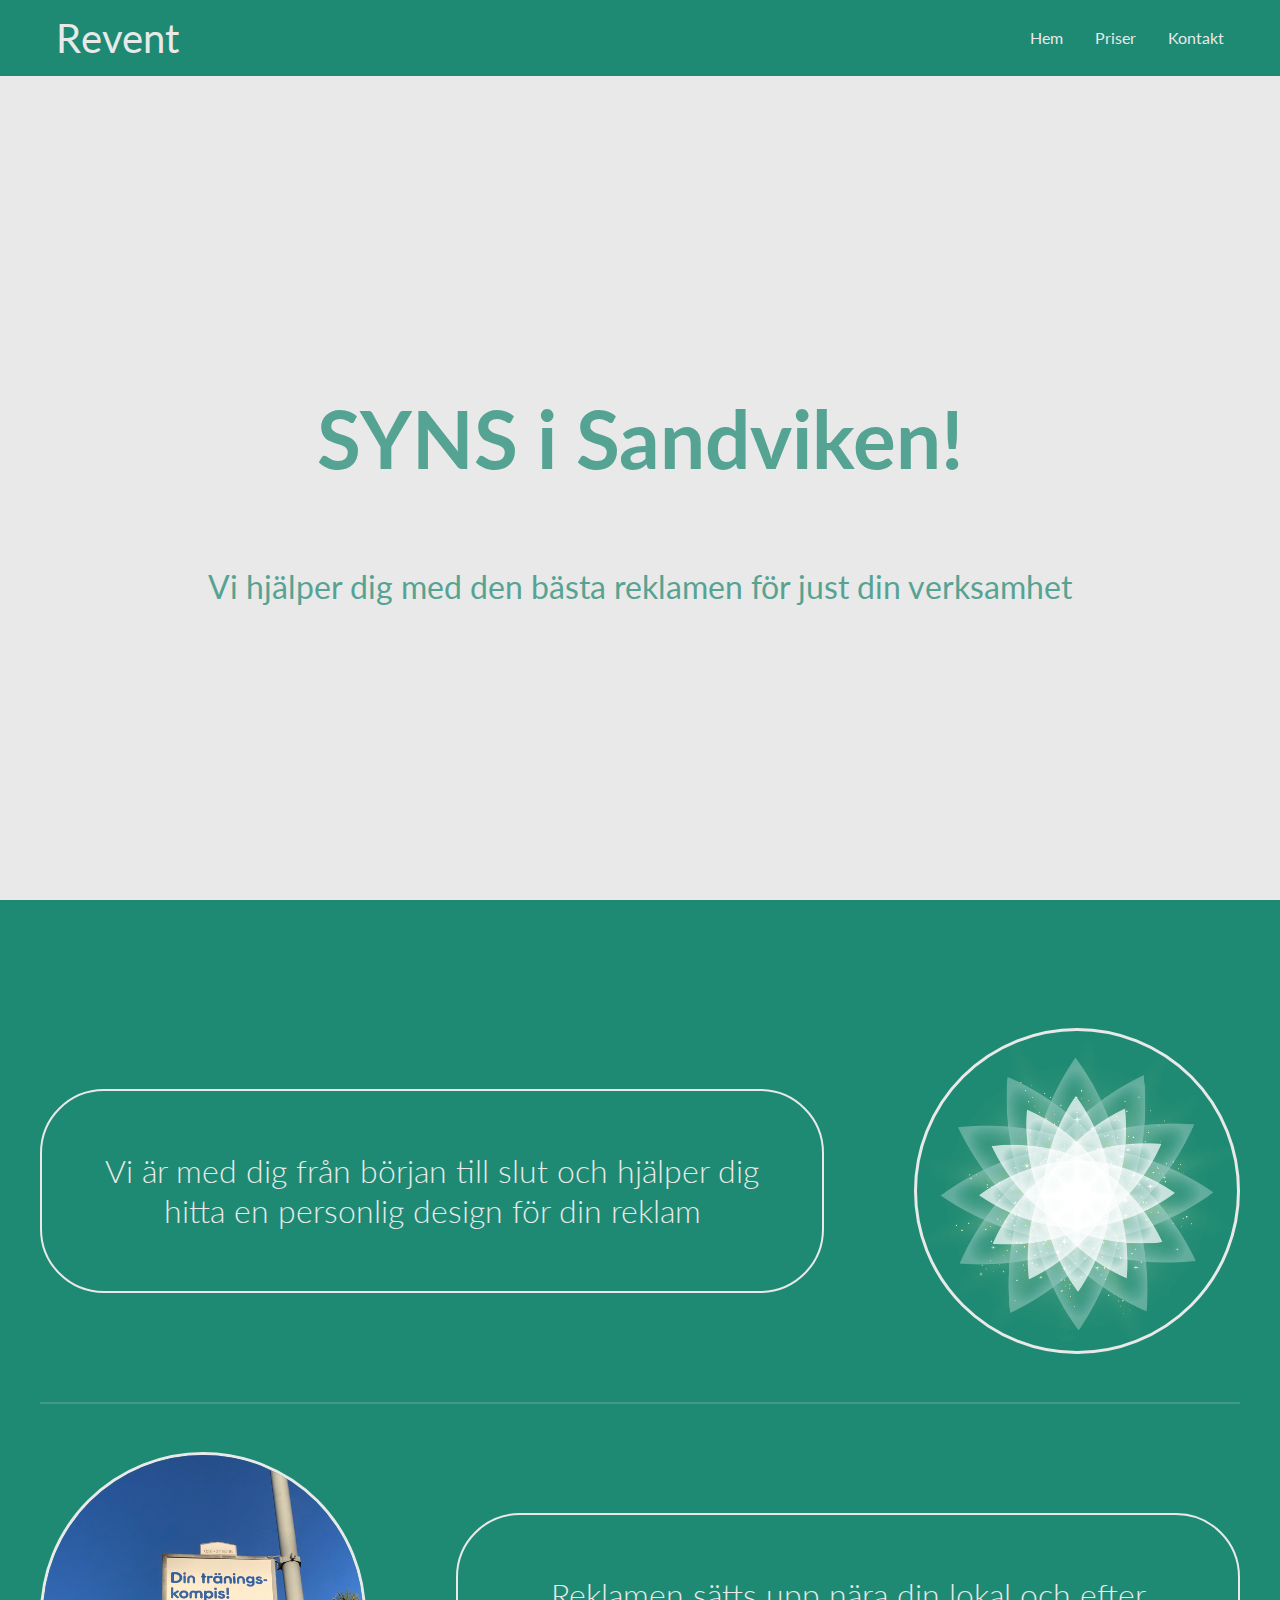
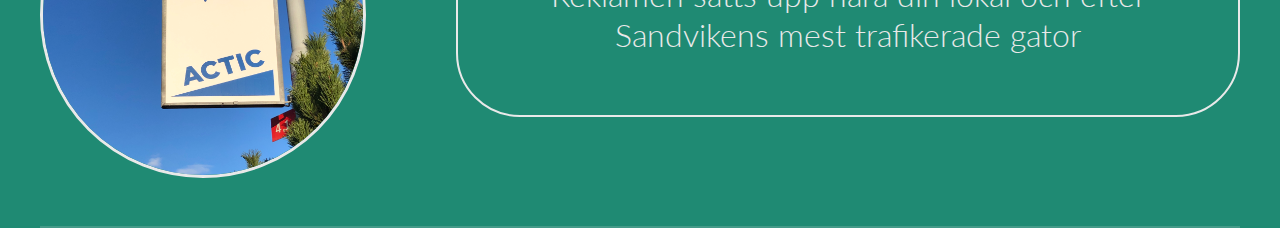
==== index.html @ 6e18d569 "small path changes" ====
<!DOCTYPE html>
<html lang="en">
  <head>
    <meta charset="UTF-8" />
    <meta name="viewport" content="width=device-width, initial-scale=1.0" />
    <title>Revent AB</title>
    <link rel="preconnect" href="https://fonts.gstatic.com" />
    <link
      href="https://fonts.googleapis.com/css2?family=Lato:wght@300;400;700&display=swap"
      rel="stylesheet"
    />
    <link rel="stylesheet" href="css/normalize.css" />
    <link rel="stylesheet" href="css/styles.css" />
    <script src="https://ajax.googleapis.com/ajax/libs/jquery/3.5.1/jquery.min.js"></script>
    <script>
      $(document).ready(function () {
        $("#main-text").fadeIn(1500);
      });
    </script>
  </head>
  <body>
    <div class="full-page">
      <nav class="main-nav">
        <div class="container flex-between">
          <a class="nav-logo" href="/index.html"><span>R</span>event</a>
          <ul class="nav-list">
            <li><a href="/index.html">Hem</a></li>
            <li><a href="#">Priser</a></li>
            <li><a href="/pages/kontakt.html">Kontakt</a></li>
          </ul>
        </div>
      </nav>
      <section class="description">
        <div id="main-text" class="container">
          <div class="d-flex flex-center flex-column height-100">
            <h1>SYNS i Sandviken!</h1>
            <p>Vi hjälper dig med den bästa reklamen för just din verksamhet</p>
          </div>
        </div>
      </section>
    </div>
    <div class="articles">
      <div class="container">
        <article>
          <p>
            Vi är med dig från början till slut och hjälper dig hitta en
            personlig design för din reklam
          </p>
          <div class="img-container">
            <img src="images/flower transparent.png" alt="" />
          </div>
        </article>
        <article class="flex-between">
          <div class="img-container">
            <img
              class="article-img sign-image"
              src="/images/sign_further_away.JPG"
              alt="Närbild på skylt"
            />
          </div>

          <p>
            Reklamen sätts upp nära din lokal och efter Sandvikens mest
            trafikerade gator
          </p>
        </article>
      </div>
    </div>
  </body>
</html>
---- css/styles.css ----
body {
  font-family: "Lato", sans-serif;
  width: 100vw;
  overflow: overlay;
}

.full-page {
  height: 100vh;
  display: flex;
  flex-direction: column;
}

.main-nav {
  padding-top: 0.8rem;
  padding-bottom: 0.8rem;
  background-color: rgb(31, 138, 115);
}

.container {
  padding-left: 2rem;
  padding-right: 2rem;
  max-width: 1200px;
  margin-left: auto;
  margin-right: auto;
  height: 100%;
}

.flex-between {
  display: flex;
  justify-content: space-between;
}

.nav-list {
  display: flex;
  align-items: center;
  font-size: 1rem;
}

#main-text {
  display: none;
}

.nav-logo {
  font-size: 2.5rem;
}
.nav-logo:hover {
  color: rgb(230, 230, 230);
}

.main-nav a {
  display: flex;
  color: rgb(233, 233, 233);
  text-decoration: none;
  margin-left: 1rem;
  margin-right: 1rem;
  align-items: center;
}
.main-nav a:hover {
  color: rgb(180, 180, 180);
}

.main-nav ul {
  list-style-type: none;
}

section.description h1 {
  display: flex;
  justify-content: center;
  font-size: 5rem;
}
section.description p {
  font-weight: 400;
  font-size: 2rem;
}
section.description {
  flex-grow: 1;
  overflow: hidden;
  background-color: rgb(233, 233, 233);
  color: rgb(31, 138, 115);
  justify-content: center;
  display: flex;
  flex-direction: column;
  text-align: center;
}
.height-100 {
  height: 100%;
}
section.description em {
  margin-right: 1rem;
}

.articles {
  background-color: rgb(31, 138, 115);
  color: rgb(233, 233, 233);
  display: flex;
  padding-top: 5rem;
  flex-direction: column;
  font-weight: 300;
  font-size: 2rem;
  flex-grow: 1;
}

.articles p {
  width: 55%;
  border: solid 2px rgb(233, 233, 233);
  border-radius: 4rem;
  padding: 5%;
  text-align: center;
  line-height: 2.5rem;
}

.sign-image {
  left: -3rem;
  max-width: 120% !important;
}
.articles article {
  margin-top: 3rem;
  padding-bottom: 3rem;
  align-items: center;
  display: flex;
  justify-content: space-between;
  border-bottom: solid 2px rgba(220, 220, 220, 0.2);
  min-width: 1000px;
}

.img-container {
  width: 20rem;
  height: 20rem;
  margin-top: auto;
  margin-bottom: auto;
  overflow: hidden;
  border-radius: 50%;
  border: solid 3px rgb(233, 233, 233);
}
.img-container img {
  max-width: 100%;
  position: relative;
}

::-webkit-scrollbar {
  width: 12px;
}

::-webkit-scrollbar-track {
  -webkit-box-shadow: inset 0 0 6px rgba(0, 0, 0, 0);
}

::-webkit-scrollbar-thumb {
  -webkit-box-shadow: inset 0 0 6px rgba(0, 0, 0, 0.5);
  background-color: rgba(0, 0, 0, 0.5);
  border-radius: 10px;
  padding: 1px;
}

.primary {
  color: rgb(31, 138, 115);
  background-color: rgb(233, 233, 233);
}
.secondary {
  color: rgb(233, 233, 233);
  background-color: rgb(31, 138, 115);
}
.contact_old {
  border: solid 2px rgb(31, 138, 115);
  padding-top: 2rem;
  padding-bottom: 2rem;
  padding-left: 2rem;
  padding-right: 2rem;
  border-radius: 3rem;
}

.contacts-main {
  text-align: center;
  display: flex;
  flex-direction: column;
  height: 100%;
  justify-content: center;
}
.contact p {
  font-size: 1.5rem;
}
.contact-information {
  color: black;
}
.contact-information em {
  text-align: left;
  color: rgb(31, 138, 115);
  font-weight: 700;
  font-style: normal;
}
.stefan {
  position: relative;
  max-width: 100% !important;
  top: -3rem;
}
.contact .img-container {
  border: solid 0.7rem rgb(31, 138, 115);
  background-color: rgb(31, 138, 115);
}
.text-center {
  text-align: center;
}

.d-flex {
  display: flex;
}
.flex-center {
  justify-content: center;
}
.flex-column {
  flex-direction: column;
}
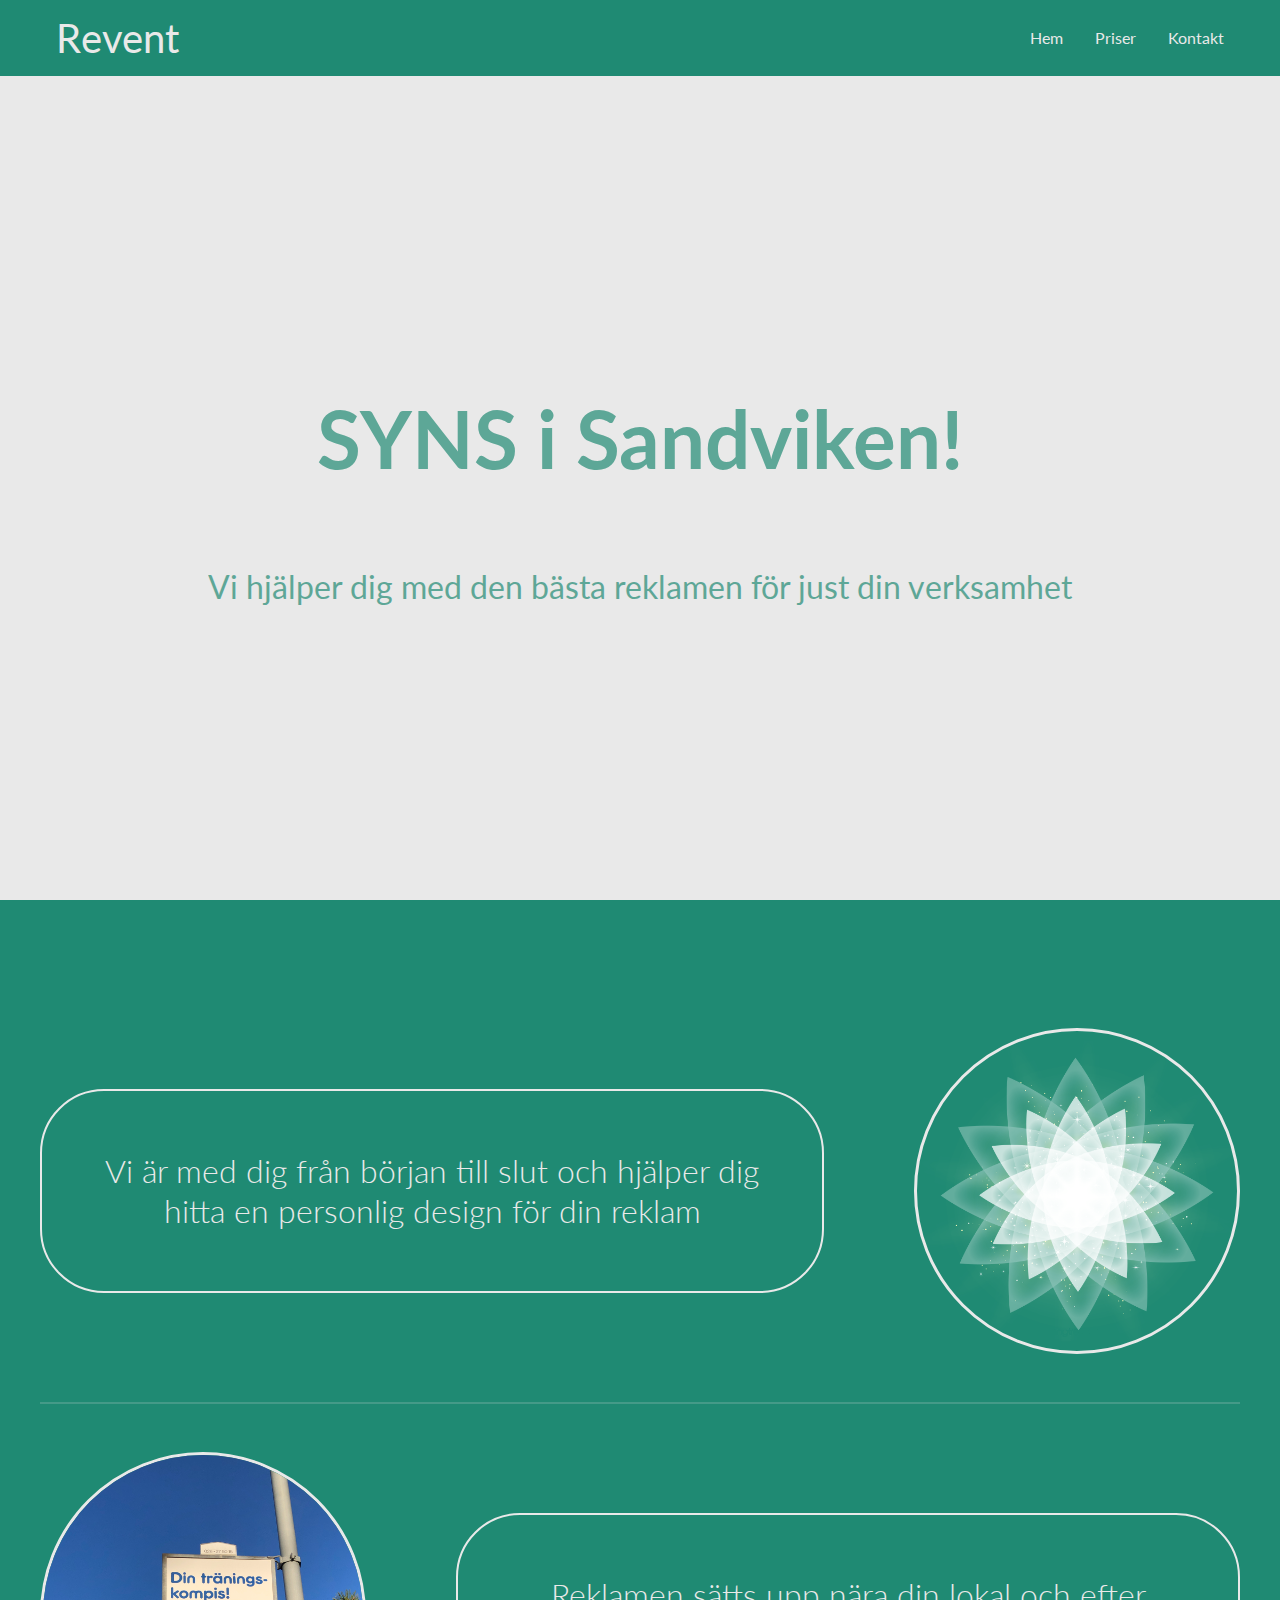
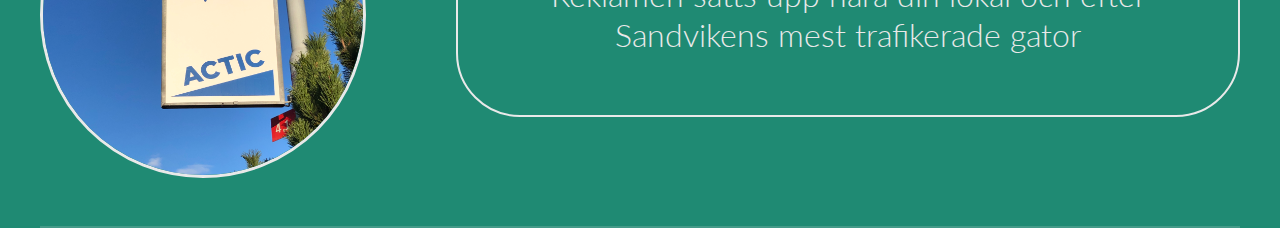
==== commit 06403243: "another test" ====
--- a/index.html
+++ b/index.html
@@ -24,9 +24,9 @@
         <div class="container flex-between">
           <a class="nav-logo" href="/index.html"><span>R</span>event</a>
           <ul class="nav-list">
-            <li><a href="/index.html">Hem</a></li>
+            <li><a href="Revent/index.html">Hem</a></li>
             <li><a href="#">Priser</a></li>
-            <li><a href="/pages/kontakt.html">Kontakt</a></li>
+            <li><a href="Revent/pages/kontakt.html">Kontakt</a></li>
           </ul>
         </div>
       </nav>
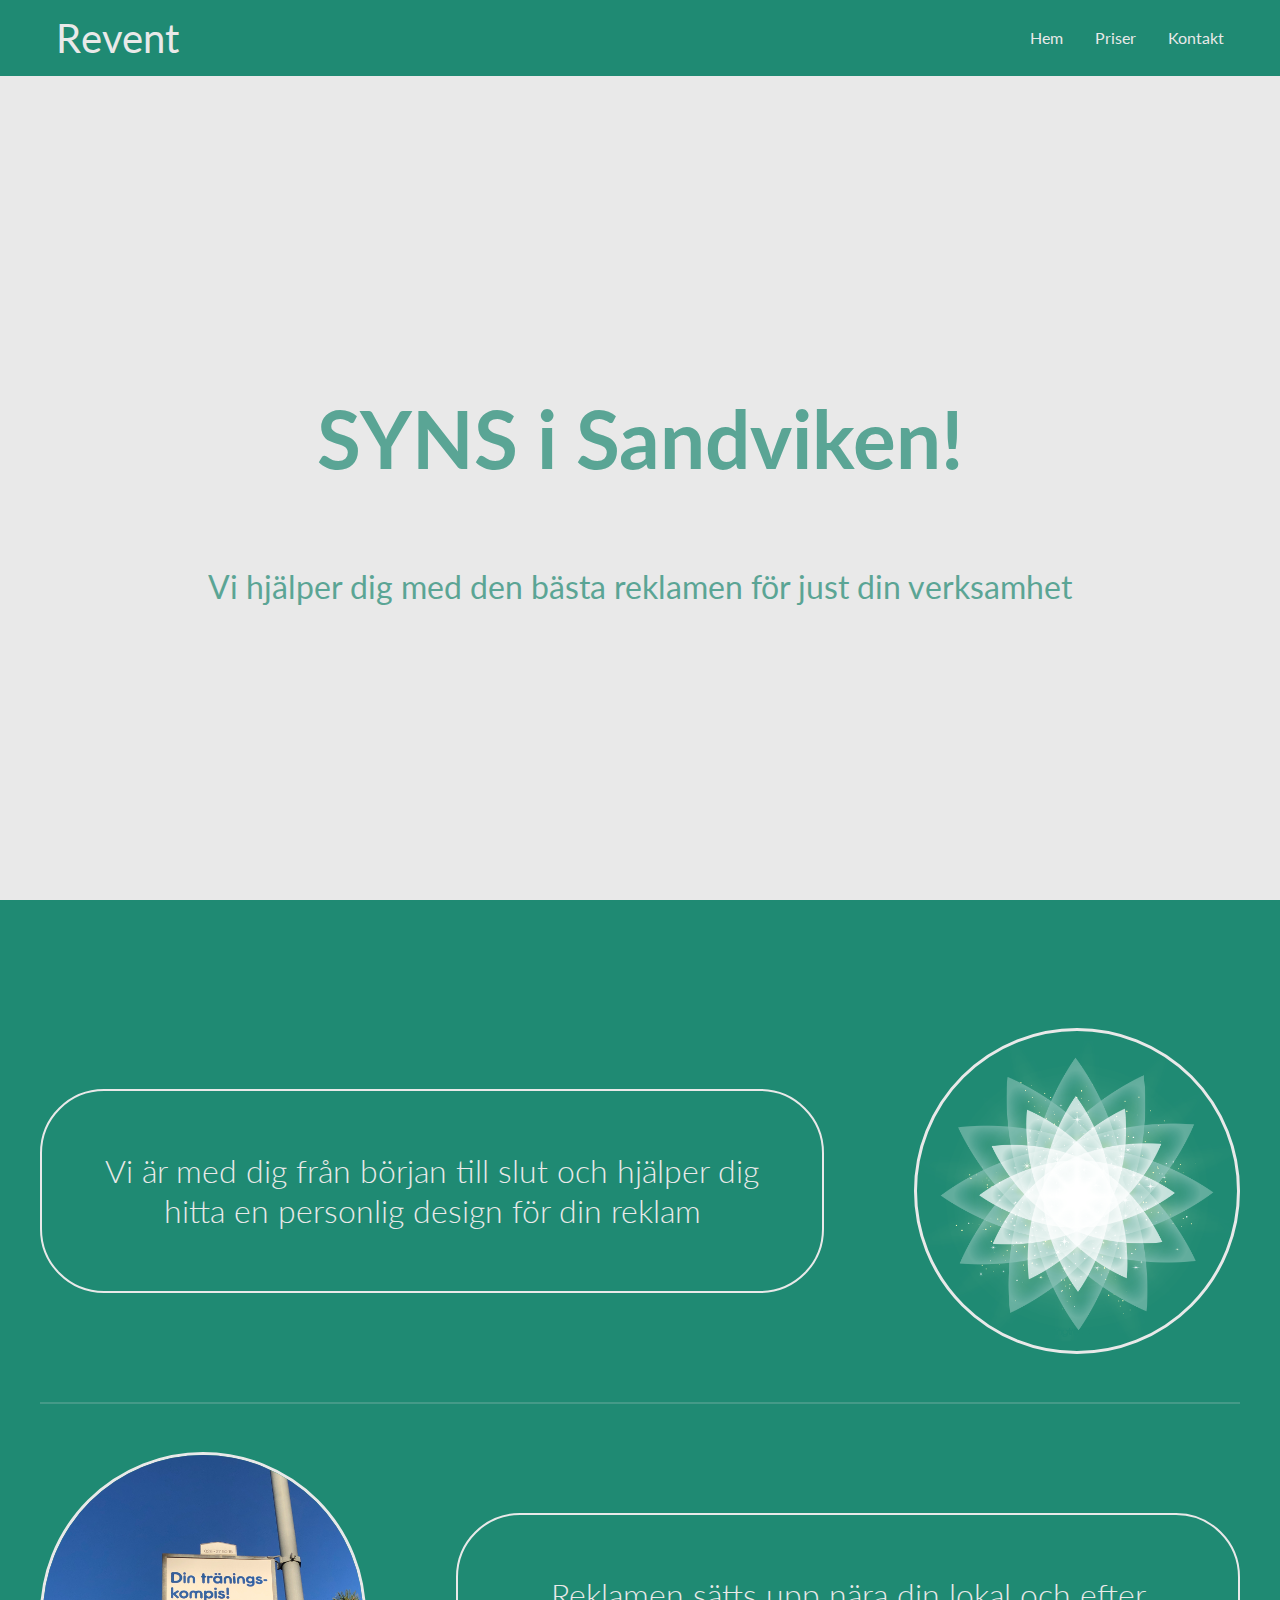
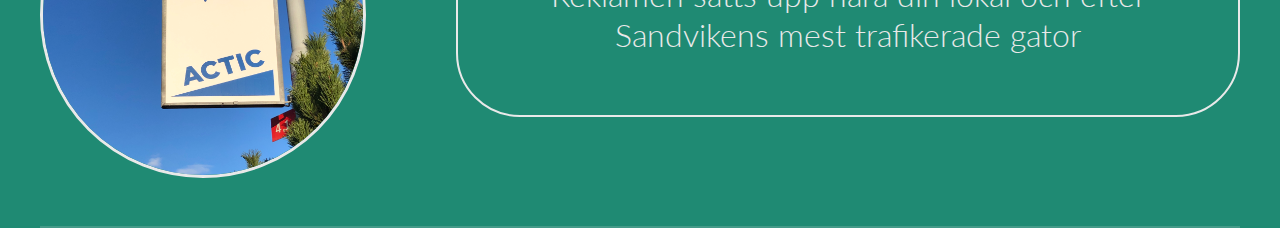
==== commit 11216495: "another routing test" ====
--- a/index.html
+++ b/index.html
@@ -24,9 +24,9 @@
         <div class="container flex-between">
           <a class="nav-logo" href="/index.html"><span>R</span>event</a>
           <ul class="nav-list">
-            <li><a href="Revent/index.html">Hem</a></li>
+            <li><a href="/Revent/index.html">Hem</a></li>
             <li><a href="#">Priser</a></li>
-            <li><a href="Revent/pages/kontakt.html">Kontakt</a></li>
+            <li><a href="/Revent/pages/kontakt.html">Kontakt</a></li>
           </ul>
         </div>
       </nav>
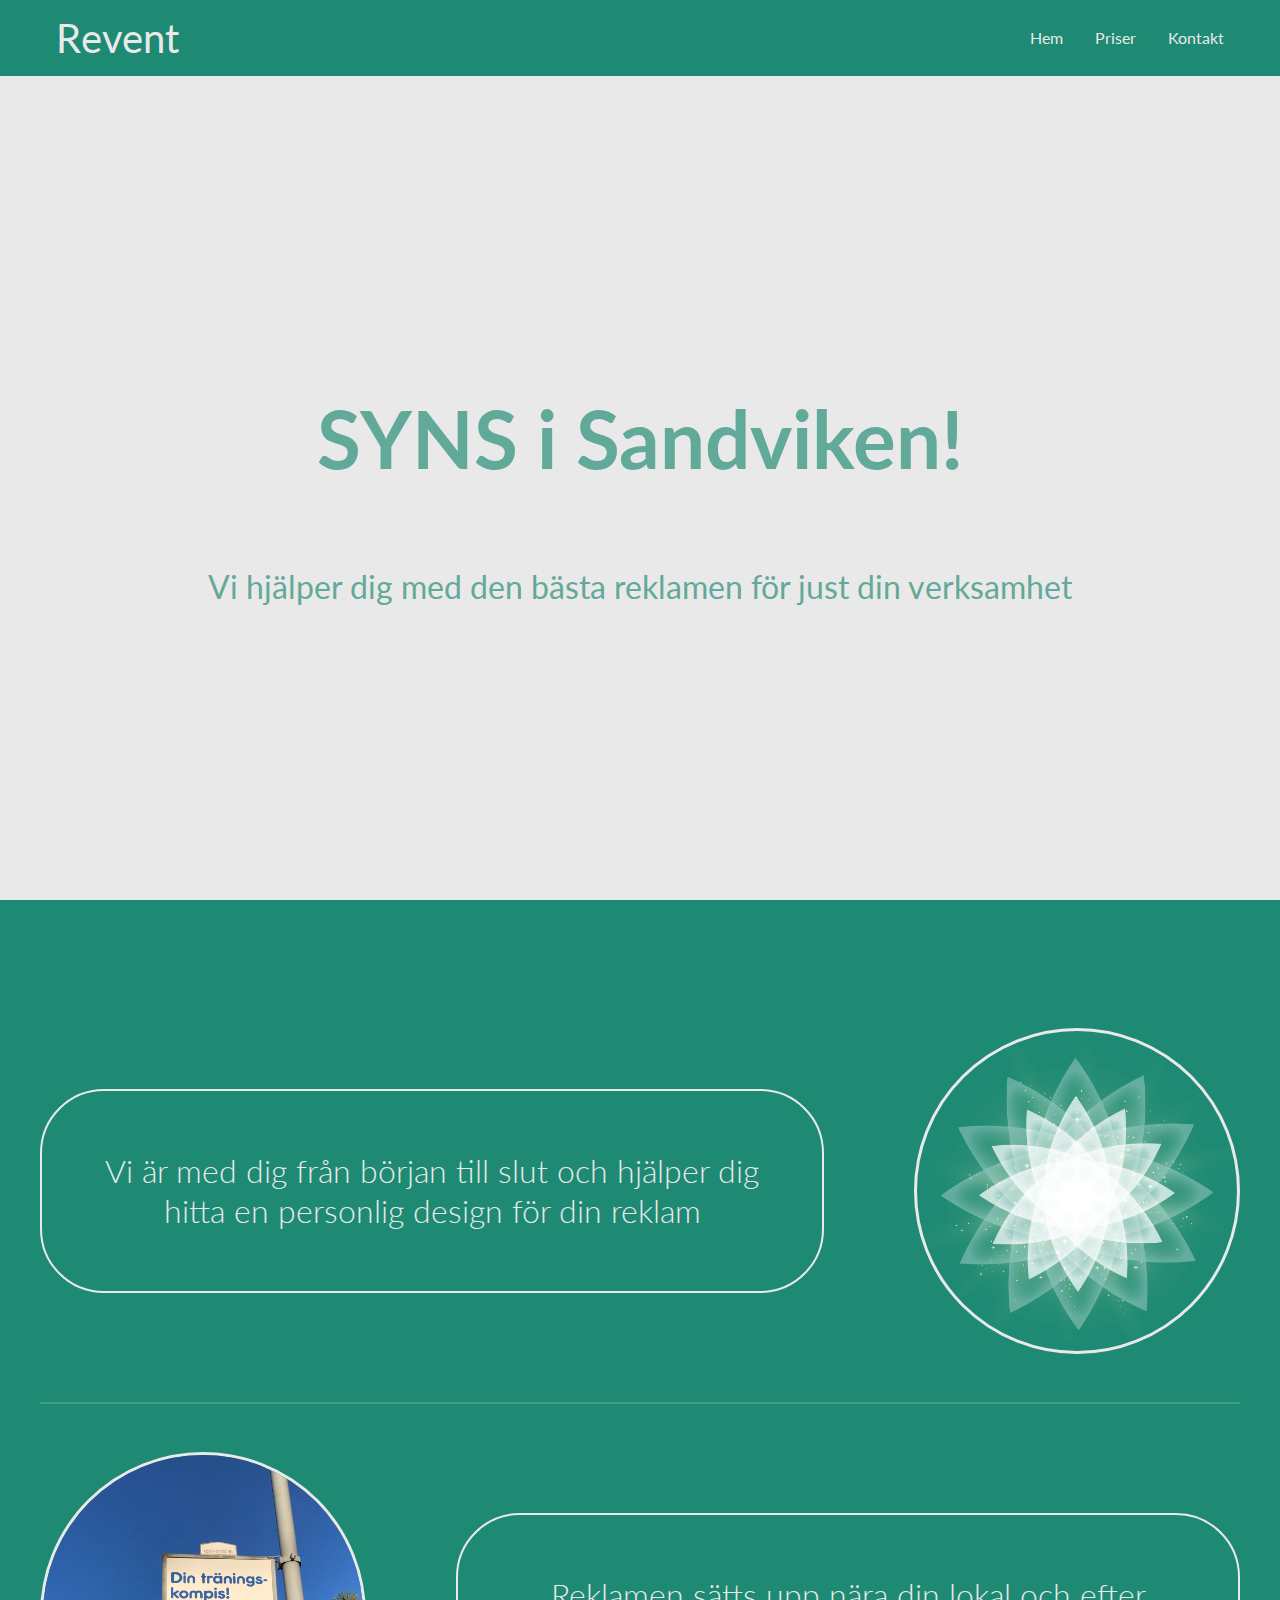
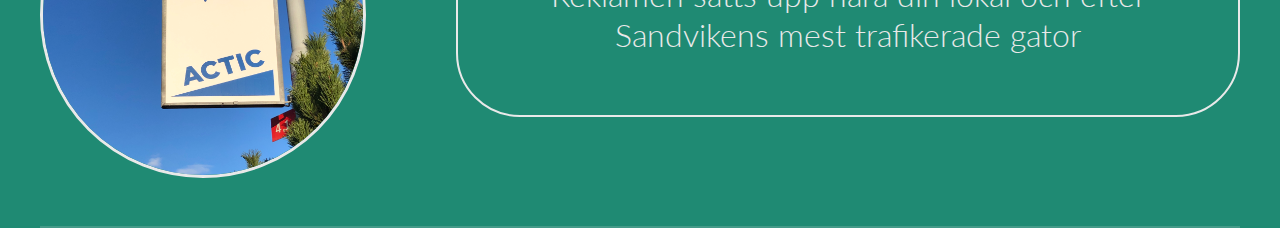
==== commit 7d711a71: "another  test..." ====
--- a/index.html
+++ b/index.html
@@ -9,8 +9,8 @@
       href="https://fonts.googleapis.com/css2?family=Lato:wght@300;400;700&display=swap"
       rel="stylesheet"
     />
-    <link rel="stylesheet" href="css/normalize.css" />
-    <link rel="stylesheet" href="css/styles.css" />
+    <link rel="stylesheet" href="./css/normalize.css" />
+    <link rel="stylesheet" href="./css/styles.css" />
     <script src="https://ajax.googleapis.com/ajax/libs/jquery/3.5.1/jquery.min.js"></script>
     <script>
       $(document).ready(function () {
@@ -24,9 +24,9 @@
         <div class="container flex-between">
           <a class="nav-logo" href="/index.html"><span>R</span>event</a>
           <ul class="nav-list">
-            <li><a href="/Revent/index.html">Hem</a></li>
+            <li><a href="./index.html">Hem</a></li>
             <li><a href="#">Priser</a></li>
-            <li><a href="/Revent/pages/kontakt.html">Kontakt</a></li>
+            <li><a href="./pages/kontakt.html">Kontakt</a></li>
           </ul>
         </div>
       </nav>
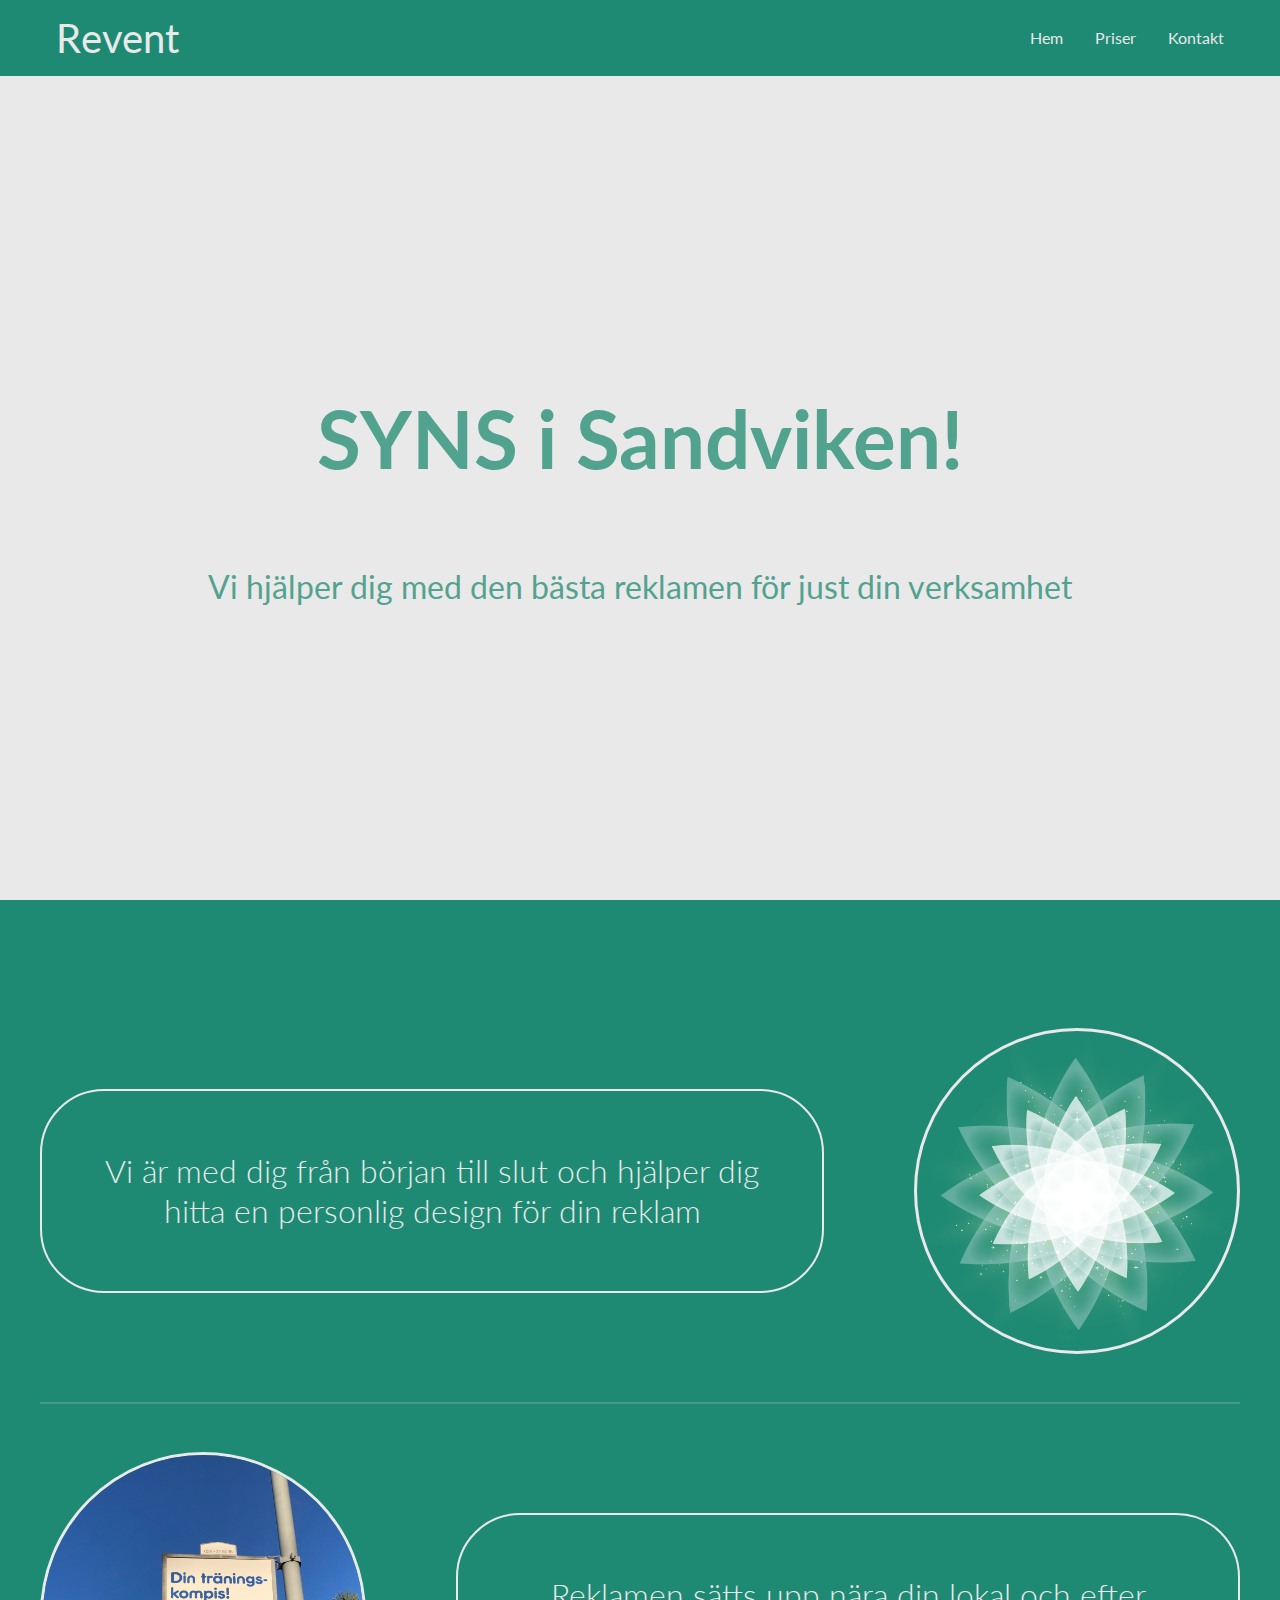
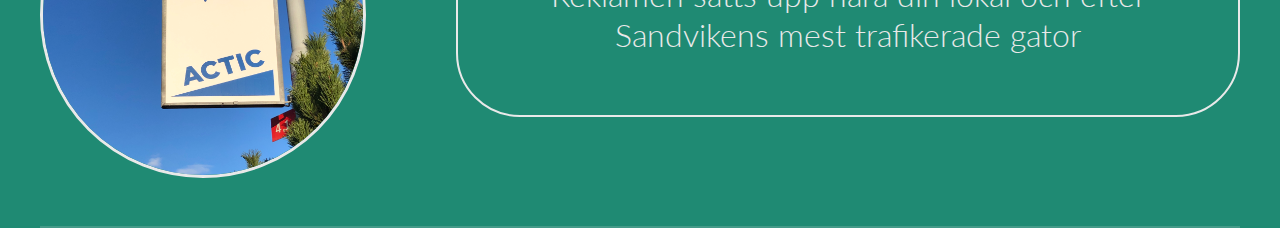
==== commit 49e6a3a6: "fix image path" ====
--- a/index.html
+++ b/index.html
@@ -54,7 +54,7 @@
           <div class="img-container">
             <img
               class="article-img sign-image"
-              src="/images/sign_further_away.JPG"
+              src="./images/sign_further_away.JPG"
               alt="Närbild på skylt"
             />
           </div>
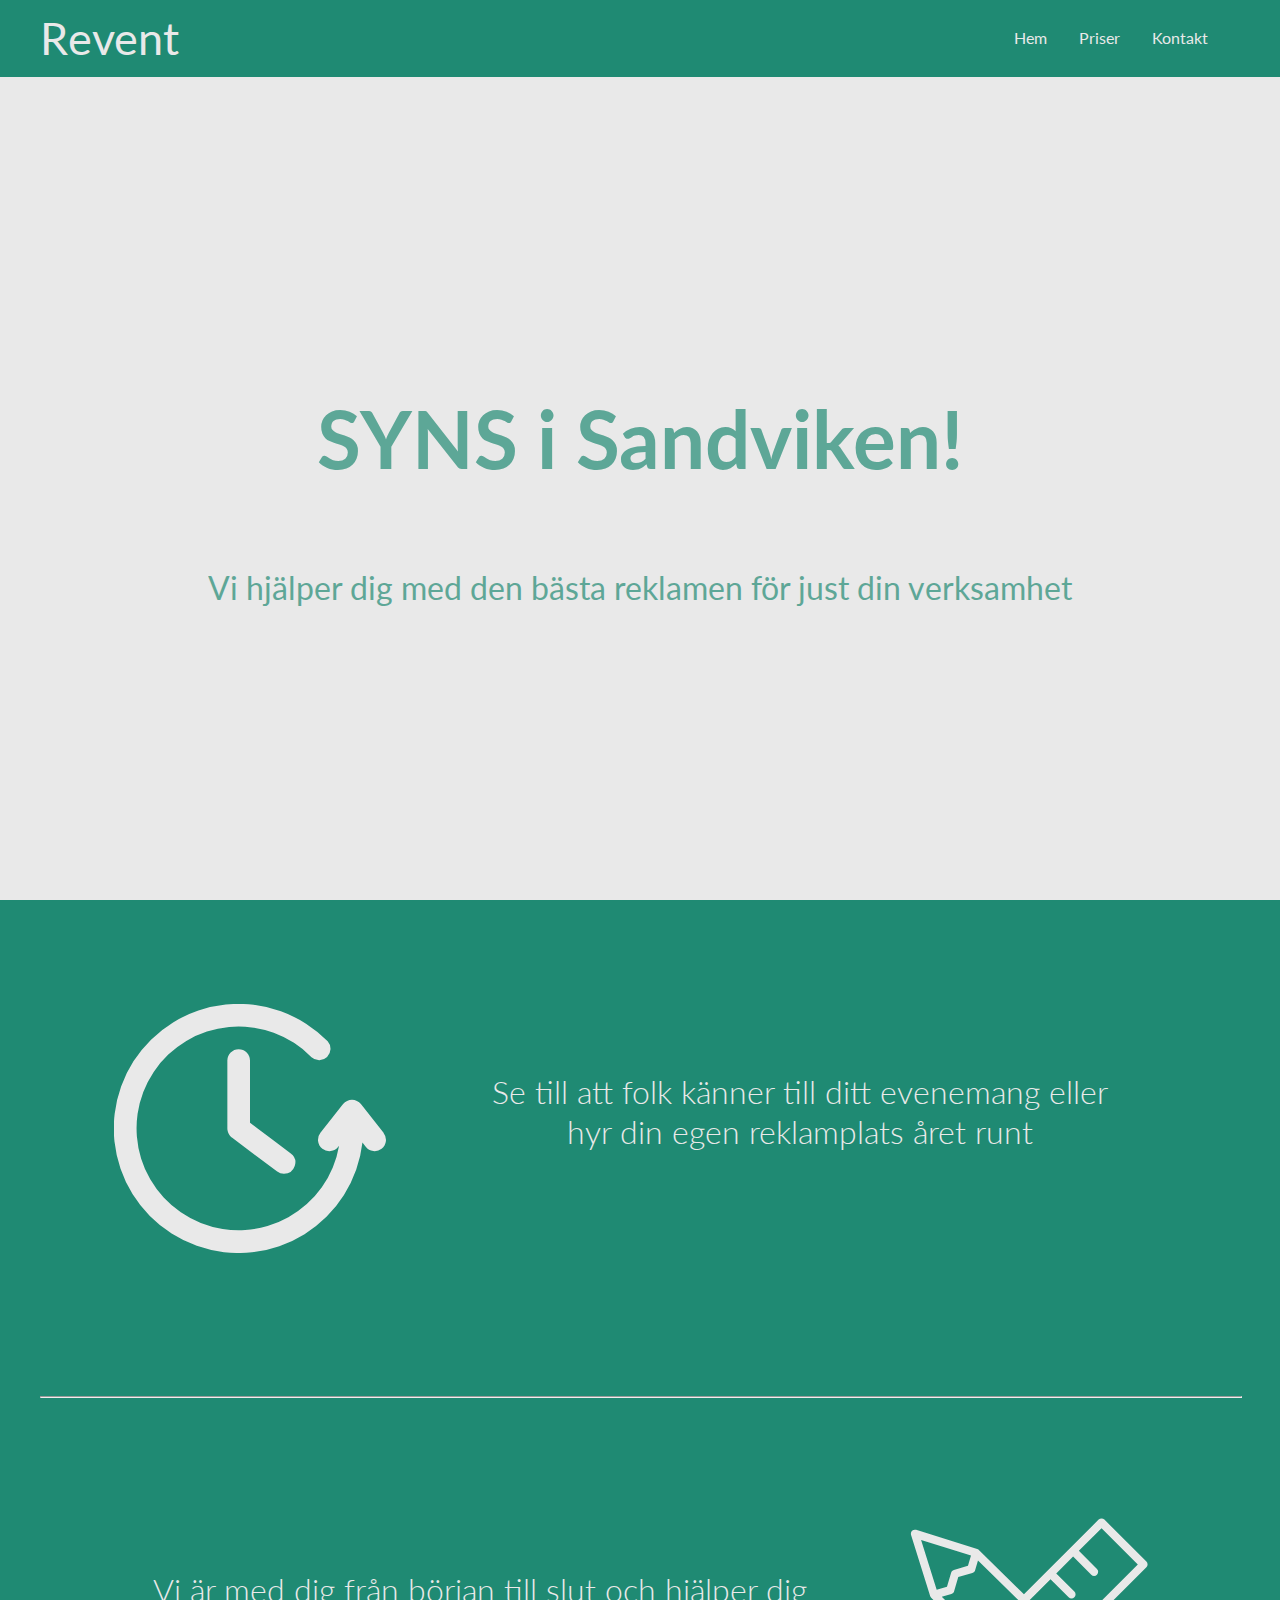
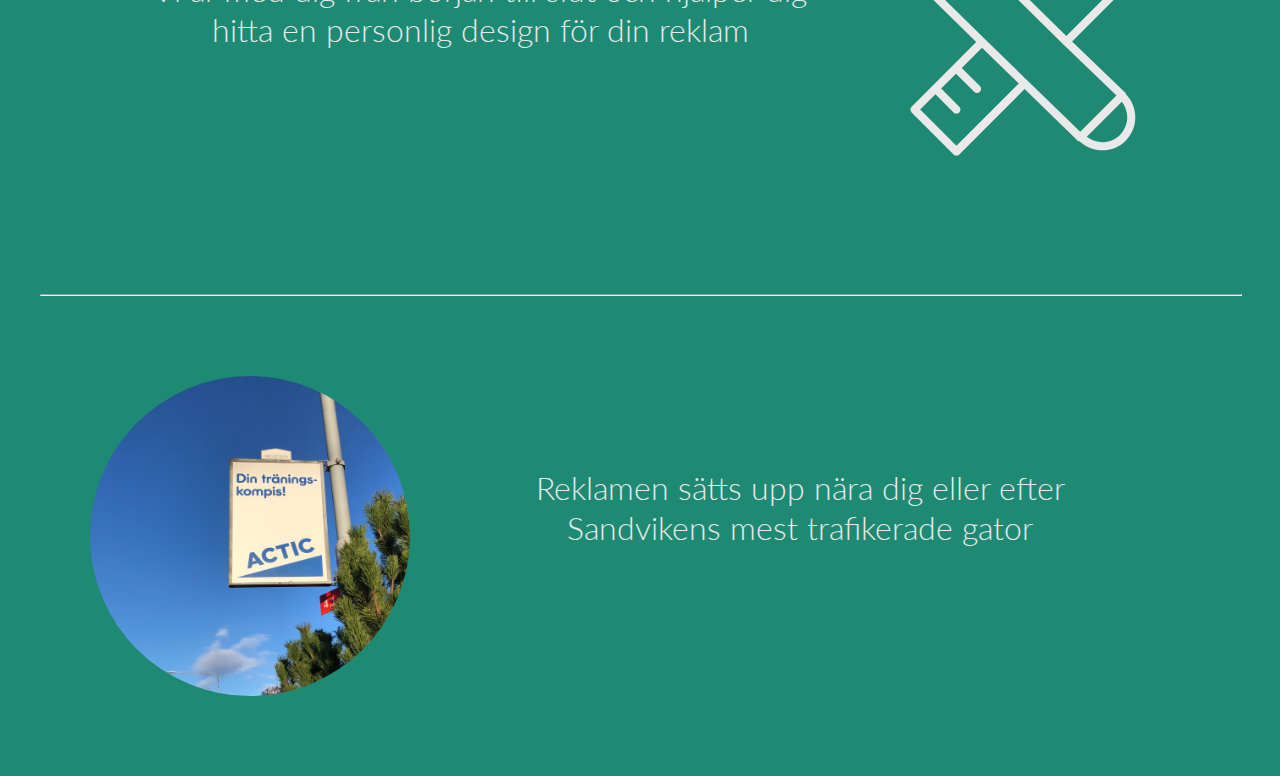
==== commit f805b1ae: "add more styling" ====
--- a/index.html
+++ b/index.html
@@ -20,7 +20,7 @@
   </head>
   <body>
     <div class="full-page">
-      <nav class="main-nav">
+      <nav class="main-nav secondary">
         <div class="container flex-between">
           <a class="nav-logo" href="/index.html"><span>R</span>event</a>
           <ul class="nav-list">
@@ -30,7 +30,7 @@
           </ul>
         </div>
       </nav>
-      <section class="description">
+      <section class="description primary">
         <div id="main-text" class="container">
           <div class="d-flex flex-center flex-column height-100">
             <h1>SYNS i Sandviken!</h1>
@@ -39,29 +39,44 @@
         </div>
       </section>
     </div>
-    <div class="articles">
+    <div class="articles secondary">
       <div class="container">
+        <article>
+          <div class="img-container">
+            <img id="clock" src="./images/clock.svg" alt="clock icon" />
+          </div>
+          <p>
+            Se till att folk känner till ditt evenemang eller hyr din egen
+            reklamplats året runt
+          </p>
+        </article>
+        <hr />
         <article>
           <p>
             Vi är med dig från början till slut och hjälper dig hitta en
             personlig design för din reklam
           </p>
           <div class="img-container">
-            <img src="images/flower transparent.png" alt="" />
+            <img
+              src="./images/design.svg"
+              id="design"
+              alt="pen and ruler icon"
+            />
           </div>
         </article>
+        <hr />
         <article class="flex-between">
           <div class="img-container">
             <img
-              class="article-img sign-image"
+              class="article-img"
+              id="sign-image"
               src="./images/sign_further_away.JPG"
               alt="Närbild på skylt"
             />
           </div>
-
           <p>
-            Reklamen sätts upp nära din lokal och efter Sandvikens mest
-            trafikerade gator
+            Reklamen sätts upp nära dig eller efter Sandvikens mest trafikerade
+            gator
           </p>
         </article>
       </div>
--- a/css/styles.css
+++ b/css/styles.css
@@ -13,7 +13,6 @@
 .main-nav {
   padding-top: 0.8rem;
   padding-bottom: 0.8rem;
-  background-color: rgb(31, 138, 115);
 }
 
 .container {
@@ -41,21 +40,17 @@
 }
 
 .nav-logo {
-  font-size: 2.5rem;
-}
-.nav-logo:hover {
-  color: rgb(230, 230, 230);
+  font-size: 5vh;
 }
 
 .main-nav a {
   display: flex;
   color: rgb(233, 233, 233);
   text-decoration: none;
-  margin-left: 1rem;
-  margin-right: 1rem;
+  margin-right: 2rem;
   align-items: center;
 }
-.main-nav a:hover {
+.nav-list a:hover {
   color: rgb(180, 180, 180);
 }
 
@@ -75,8 +70,6 @@
 section.description {
   flex-grow: 1;
   overflow: hidden;
-  background-color: rgb(233, 233, 233);
-  color: rgb(31, 138, 115);
   justify-content: center;
   display: flex;
   flex-direction: column;
@@ -90,37 +83,27 @@
 }
 
 .articles {
-  background-color: rgb(31, 138, 115);
-  color: rgb(233, 233, 233);
-  display: flex;
-  padding-top: 5rem;
+  display: flex;
   flex-direction: column;
   font-weight: 300;
   font-size: 2rem;
-  flex-grow: 1;
-}
-
+}
+hr {
+  width: 100%;
+}
 .articles p {
   width: 55%;
-  border: solid 2px rgb(233, 233, 233);
   border-radius: 4rem;
   padding: 5%;
   text-align: center;
   line-height: 2.5rem;
 }
 
-.sign-image {
-  left: -3rem;
-  max-width: 120% !important;
-}
 .articles article {
-  margin-top: 3rem;
-  padding-bottom: 3rem;
-  align-items: center;
-  display: flex;
-  justify-content: space-between;
-  border-bottom: solid 2px rgba(220, 220, 220, 0.2);
-  min-width: 1000px;
+  margin-top: 5rem;
+  padding-bottom: 5rem;
+  display: flex;
+  justify-content: center;
 }
 
 .img-container {
@@ -130,11 +113,20 @@
   margin-bottom: auto;
   overflow: hidden;
   border-radius: 50%;
-  border: solid 3px rgb(233, 233, 233);
 }
 .img-container img {
   max-width: 100%;
   position: relative;
+}
+#design {
+  max-width: 85%;
+  left: 7.5%;
+  top: 7.5%;
+}
+#clock {
+  max-width: 85%;
+  left: 7.5%;
+  top: 7.5%;
 }
 
 ::-webkit-scrollbar {
@@ -175,7 +167,18 @@
   flex-direction: column;
   height: 100%;
   justify-content: center;
-}
+  align-items: center;
+}
+
+.contacts-main h1 {
+  padding-bottom: 2rem;
+}
+.contact {
+  display: flex;
+  flex-direction: column;
+  align-items: center;
+}
+
 .contact p {
   font-size: 1.5rem;
 }
@@ -187,6 +190,7 @@
   color: rgb(31, 138, 115);
   font-weight: 700;
   font-style: normal;
+  margin-right: 10px;
 }
 .stefan {
   position: relative;
@@ -195,7 +199,8 @@
 }
 .contact .img-container {
   border: solid 0.7rem rgb(31, 138, 115);
-  background-color: rgb(31, 138, 115);
+  height: 15rem;
+  width: 15rem;
 }
 .text-center {
   text-align: center;
@@ -210,3 +215,115 @@
 .flex-column {
   flex-direction: column;
 }
+@media screen and (max-width: 768px) {
+  .container {
+    padding-left: 1rem;
+    padding-right: 1rem;
+    margin-left: auto;
+    margin-right: auto;
+    height: 100%;
+    max-width: 670px;
+  }
+
+  section.description h1 {
+    display: flex;
+    justify-content: center;
+    font-size: 3rem;
+  }
+  section.description p {
+    display: flex;
+    justify-content: center;
+    font-size: 1.5rem;
+  }
+
+  .articles p {
+    font-size: 1.5rem;
+    line-height: 2.3rem;
+  }
+  .img-container {
+    width: 12rem;
+    height: 12rem;
+  }
+  .img-container img {
+    max-width: 100%;
+    position: relative;
+  }
+  hr {
+    width: 70%;
+  }
+  svg {
+    fill: currentColor;
+  }
+  .main-nav a {
+    display: flex;
+    color: rgb(233, 233, 233);
+    text-decoration: none;
+    margin-right: 1rem;
+    align-items: center;
+  }
+  ul:last-child {
+    margin-right: 0;
+  }
+  .contact .img-container {
+    border: solid 0.5rem rgb(31, 138, 115);
+    height: 12rem;
+    width: 12rem;
+  }
+}
+
+@media screen and (max-width: 540px) {
+  .container {
+    padding-left: 1rem;
+    padding-right: 1rem;
+    margin-left: auto;
+    margin-right: auto;
+    height: 100%;
+  }
+
+  section.description h1 {
+    display: flex;
+    justify-content: center;
+    font-size: 3rem;
+  }
+  section.description p {
+    display: flex;
+    justify-content: center;
+    font-size: 1.5rem;
+  }
+
+  .articles p {
+    font-size: 1.2rem;
+    line-height: 1.8rem;
+  }
+
+  .img-container {
+    width: 7rem;
+    height: 7rem;
+    margin-top: auto;
+    margin-bottom: auto;
+    overflow: hidden;
+    border-radius: 50%;
+  }
+  .img-container img {
+    max-width: 100%;
+    position: relative;
+  }
+  hr {
+    width: 70%;
+  }
+  .main-nav a {
+    display: flex;
+    color: rgb(233, 233, 233);
+    text-decoration: none;
+    margin-right: 1rem;
+    align-items: center;
+  }
+  ul:last-child {
+    margin-right: 0;
+  }
+  .contact .img-container {
+    border: solid 0.5rem rgb(31, 138, 115);
+    height: 12rem;
+    width: 12rem;
+  }
+}
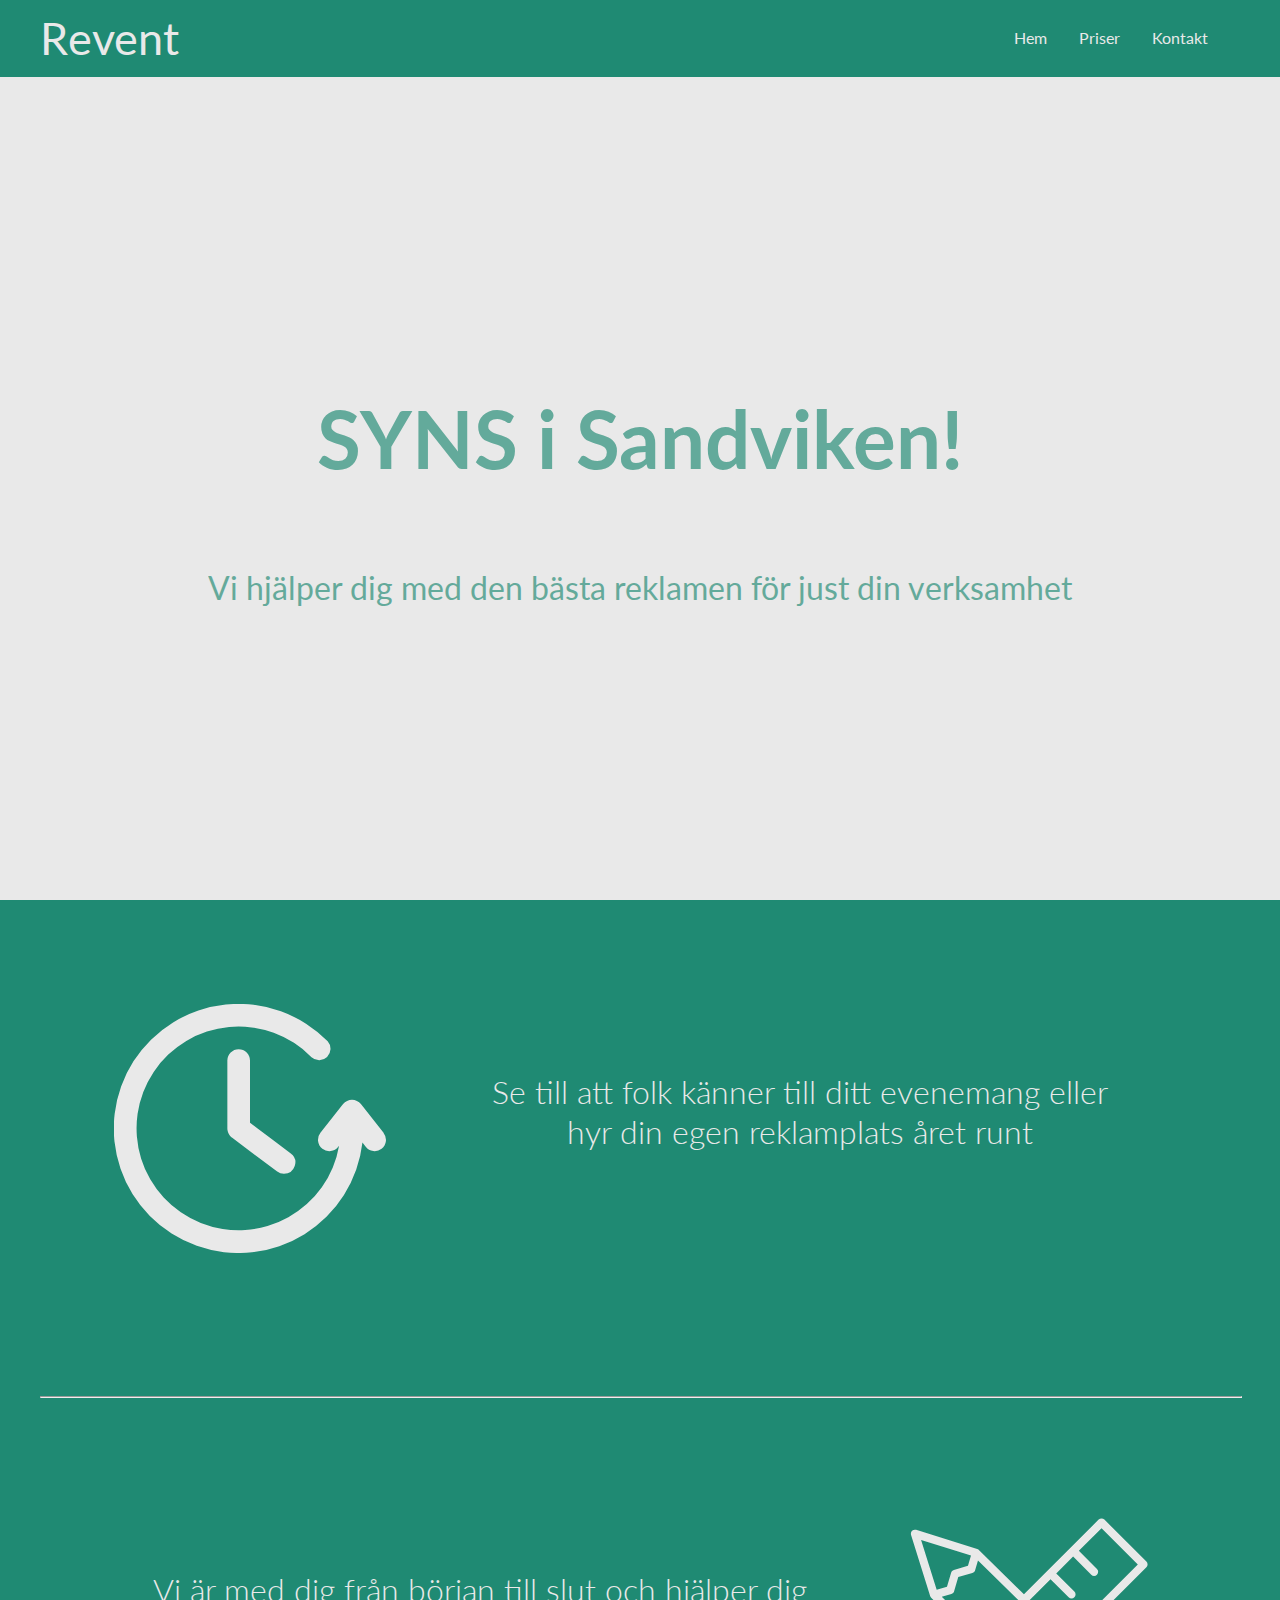
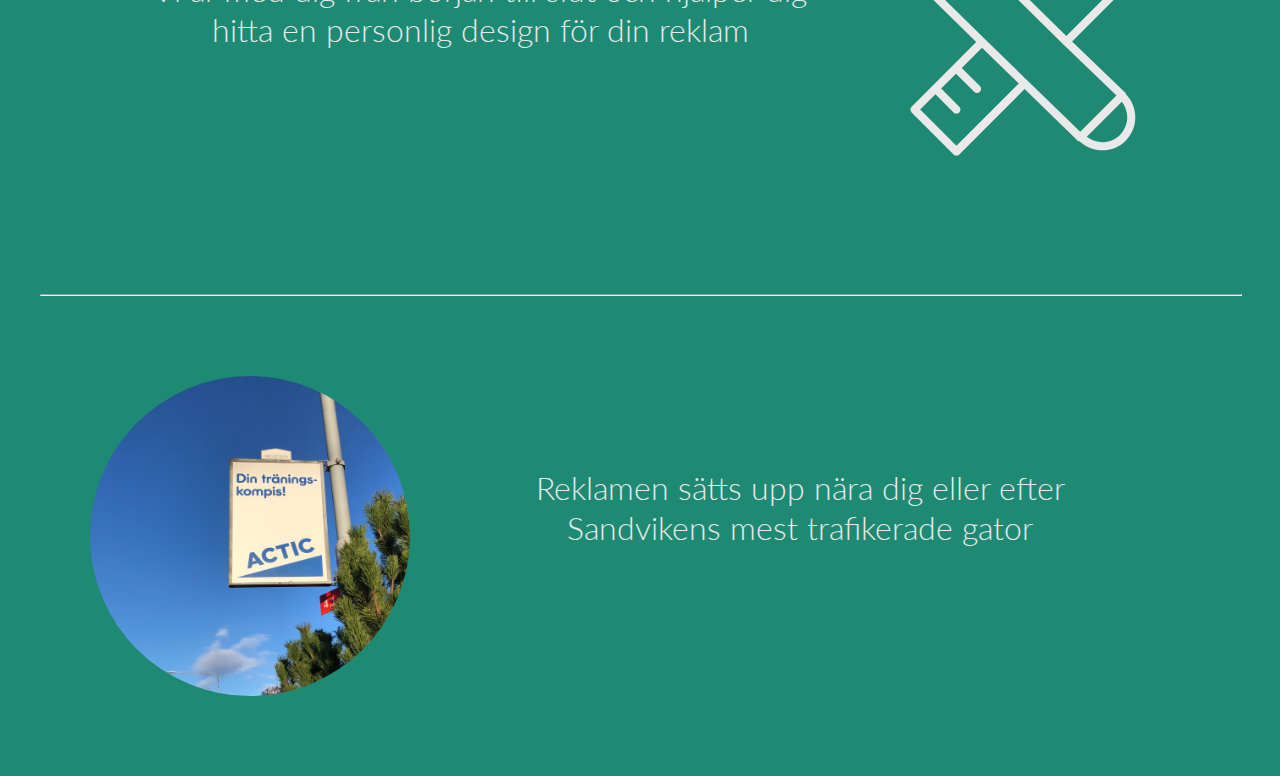
==== commit ae70d543: "testing routing change" ====
--- a/index.html
+++ b/index.html
@@ -22,9 +22,9 @@
     <div class="full-page">
       <nav class="main-nav secondary">
         <div class="container flex-between">
-          <a class="nav-logo" href="/index.html"><span>R</span>event</a>
+          <a class="nav-logo" href="/"><span>R</span>event</a>
           <ul class="nav-list">
-            <li><a href="./index.html">Hem</a></li>
+            <li><a href="/">Hem</a></li>
             <li><a href="#">Priser</a></li>
             <li><a href="./pages/kontakt.html">Kontakt</a></li>
           </ul>
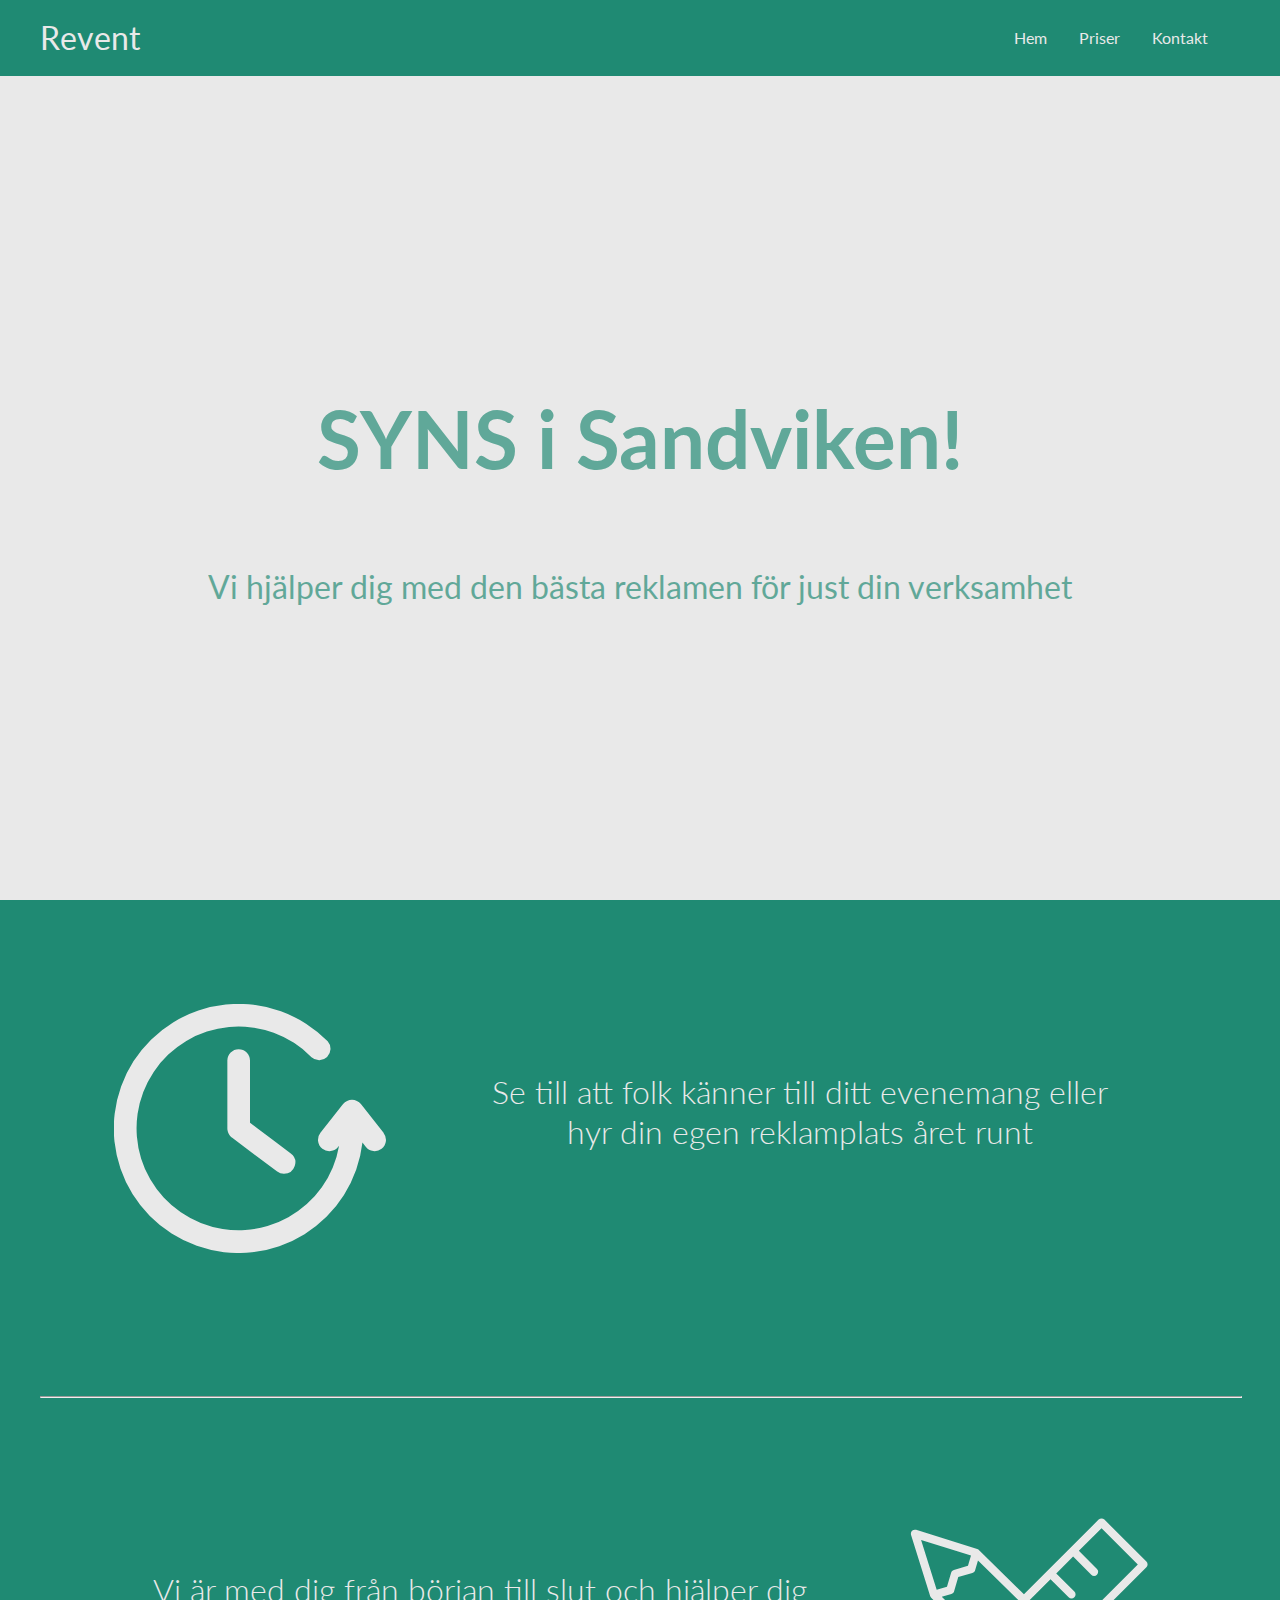
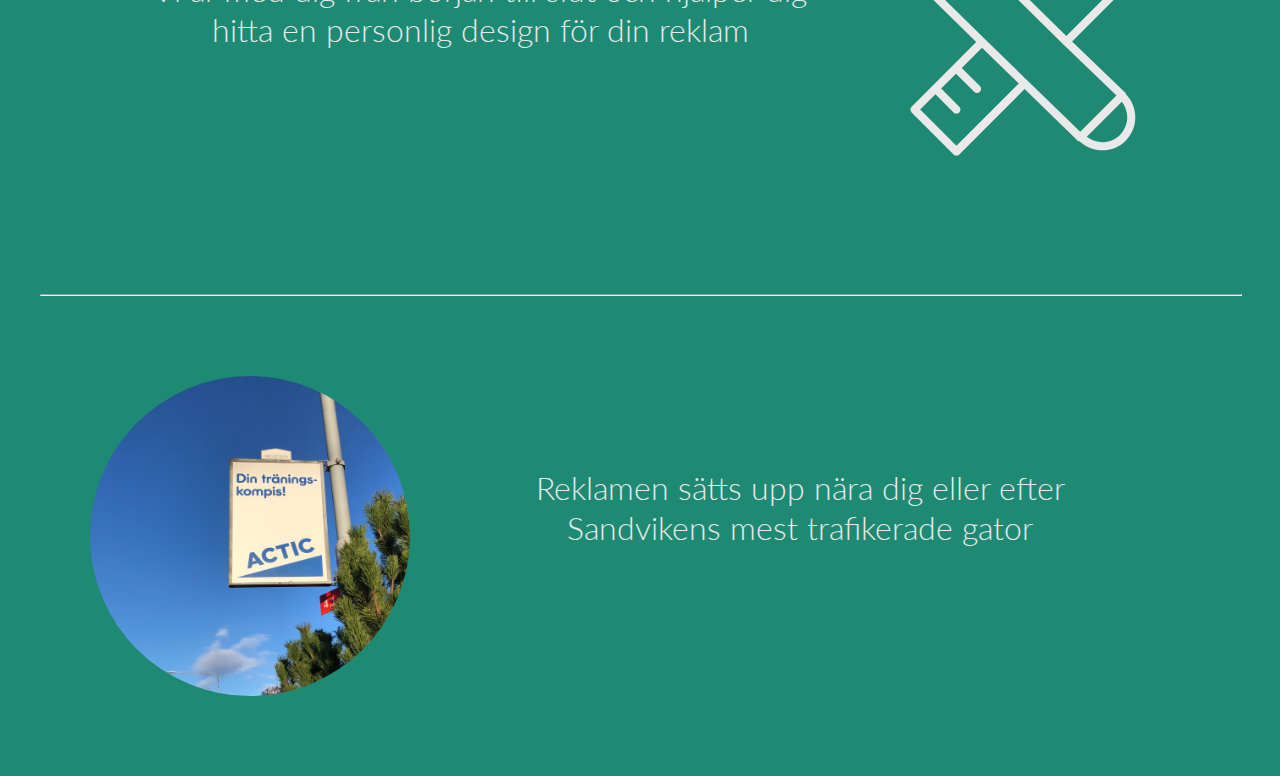
==== commit f5da1340: "minor changes to css" ====
--- a/index.html
+++ b/index.html
@@ -3,7 +3,7 @@
   <head>
     <meta charset="UTF-8" />
     <meta name="viewport" content="width=device-width, initial-scale=1.0" />
-    <title>Revent AB</title>
+    <title>Revent</title>
     <link rel="preconnect" href="https://fonts.gstatic.com" />
     <link
       href="https://fonts.googleapis.com/css2?family=Lato:wght@300;400;700&display=swap"
--- a/css/styles.css
+++ b/css/styles.css
@@ -6,6 +6,7 @@
 
 .full-page {
   height: 100vh;
+  min-height: 600px;
   display: flex;
   flex-direction: column;
 }
@@ -40,7 +41,7 @@
 }
 
 .nav-logo {
-  font-size: 5vh;
+  font-size: 2rem;
 }
 
 .main-nav a {
@@ -215,7 +216,7 @@
 .flex-column {
   flex-direction: column;
 }
-@media screen and (max-width: 768px) {
+@media screen and (max-width: 812px) {
   .container {
     padding-left: 1rem;
     padding-right: 1rem;
@@ -321,6 +322,7 @@
   ul:last-child {
     margin-right: 0;
   }
+
   .contact .img-container {
     border: solid 0.5rem rgb(31, 138, 115);
     height: 12rem;
